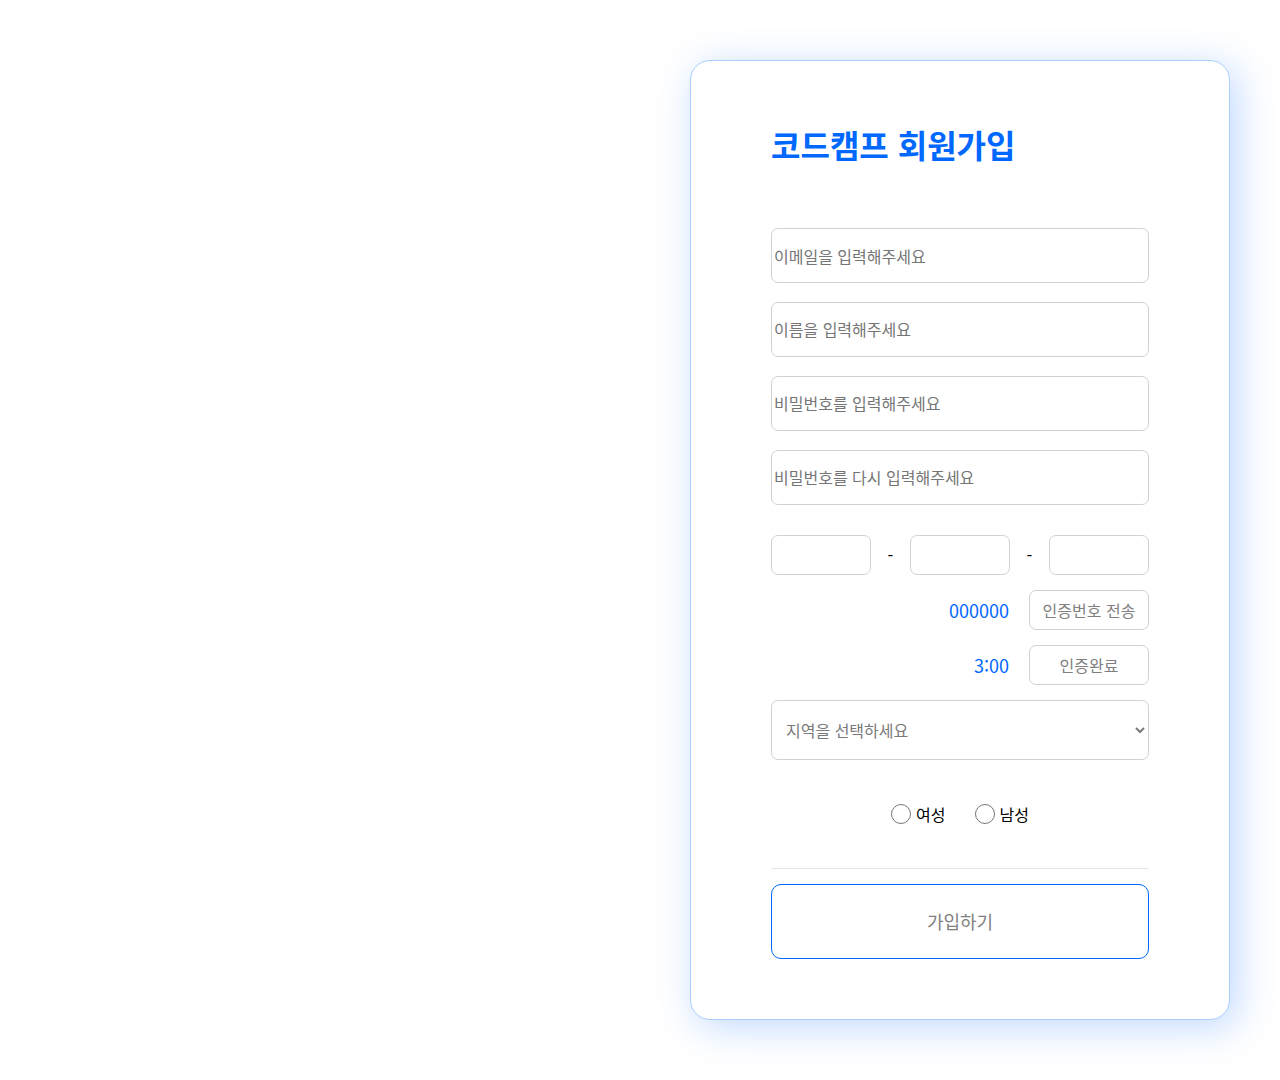
==== final/final.html @ 3c08fddd "내 인생의 첫잔디" ====
<!DOCTYPE html>
<html lang="ko">
<head>
    <title>회원가입</title>
    <link href="final.css" rel="stylesheet">
    <script src="final.js"></script>
</head>
<body>
    <div class="background">
        <div class="box">
            <div class="box__title">코드캠프 회원가입</div>
            <div class="box__body">
                <div class="input__info">
                    <input type="text" class= "name_input" placeholder="이메일을 입력해주세요" id="name1">
                    <div id="error__email" class="errorBox"></div>
                    <input type="text" class= "name_input" placeholder="이름을 입력해주세요" id="name2">
                    <div id="error__name" class="errorBox"></div>
                    <input type="text" class= "name_input" placeholder="비밀번호를 입력해주세요" id="pw">
                    <div id="error__pw" class="errorBox"></div>
                    <input type="text" class= "name_input" placeholder="비밀번호를 다시 입력해주세요" id="re_pw">
                    <div id="error__repw" class="errorBox"></div>
                </div>
                <div class="phone">
                    <input type="text" id="p1" oninput="changeFocus1()" maxlength="3">-
                    <input type="text" id="p2" oninput="changeFocus2()" maxlength="4">-
                    <input type="text" id="p3" oninput="changeFocus3()" maxlength="4">
                </div>
                <div class="auth">
                    <div id="target" class="auth__number">000000</div>
                    <button onclick="auth()" id="start"class="auth__button" disabled='disabled'>인증번호 전송</button>
                </div>
                <div class="timer">
                    <div id="timer" class="timer__number">3:00</div>
                    <button disabled onclick="end()" id="finish" class="auth__button" disabled='disabled'>인증완료</button>
                </div>
                <select class="selectLocation" id="location">
                    <option value="" disabled selected>지역을 선택하세요</option>
                    <option>서울</option>
                    <option>인천</option>
                    <option>경기</option>
                </select>
                <div id="error__location" class="errorBox"></div>
                <div class="gendercheck">
                    <div class="female">
                        <input type="radio" name="gender" class="circle" id="femaleCircle">
                        <div class="genderName"> 여성</div>
                    </div>
                    <div class="male">
                        <input type="radio" name="gender" class="circle" id="maleCircle">
                        <div class="genderName"> 남성</div>
                    </div>
                </div>
                <div id="error__gender" class="errorBox"></div>
                <div class="divideLine"></div>
                <button class="signup" id="submit"  onclick="last__check()" disabled='disabled'>가입하기</button>
            </div>
        </div>
    </div> 
</body>
</html>
---- final/final.css ----
*{
    box-sizing: border-box;
    margin: 0;
}

html, body{
    width:100%;
    height: 100%;
}

.background{
    position: absolute;
    width: 1920px;
    height: 1080px;
    left: 0px;
    top: 0px;
    display: flex;
    flex-direction: center;
    align-items: center;
    justify-content: center;

    background: #FFFFFF;
}

.box{
    width: 540px;
    height: 960px;

    background: #FFFFFF;
    border: 1px solid #AACDFF;
    box-shadow: 7px 7px 39px rgba(0, 104, 255, 0.25);
    border-radius: 20px;

    display: flex;
    flex-direction: column;
    align-items: center;
    justify-content: space-between;
    padding: 60px 80px; 
}


.box__title{
    width: 100%;

    font-family: 'Noto Sans CJK KR';
    font-style: normal;
    font-weight: 700;
    font-size: 32px;
    line-height: 47px;
    margin-bottom: 60px;

    color: #0068FF;
}

.box__body{
    width: 100%;
    height: 100%;
    display: flex;
    flex-direction: column;
    justify-content: space-between;
    align-items: center;

}

.input__info{
    width: 100%;
    height: 40%;
    display: flex;
    flex-direction: column;
    justify-content: space-between;
    align-items: center;
}

.input__info input{
    width: 100%;
    height: 55px;

    background: #FFFFFF;
    border: 1px solid #D2D2D2;
    border-radius: 7px;

    font-family: 'Noto Sans CJK KR';
    font-style: normal;
    font-weight: 400;
    font-size: 16px;
    line-height: 24px;

    color: #797979;
}

.phone{
    width: 100%;
    display: flex;
    flex-direction: row;
    align-items: center;
    justify-content: space-between;
}

.phone input{
    width: 100px;
    height: 40px;

    background: #FFFFFF;
    border: 1px solid #D2D2D2;
    border-radius: 7px;
}

.auth{
    width: 100%;
    display: flex;
    flex-direction: row;
    align-items: center;
    justify-content: right;
}

.auth__number{
    font-family: 'Noto Sans CJK KR';
    font-style: normal;
    font-weight: 400;
    font-size: 18px;
    line-height: 27px;

    color: #0068FF;

}

.timer{
    width: 100%;
    display: flex;
    flex-direction: row;
    align-items: center;
    justify-content: right;
}

.timer__number{
    font-family: 'Noto Sans CJK KR';
    font-style: normal;
    font-weight: 400;
    font-size: 18px;
    line-height: 27px;

    color: #0068FF;
}

.auth__button{
    width: 120px;
    height: 40px;
    
    font-family: 'Noto Sans CJK KR';
    font-style: normal;
    font-weight: 400;
    font-size: 16px;
    line-height: 24px;

    text-align: center;

    background: #FFFFFF;
    color: gray;
    border: 1px solid #D2D2D2;
    border-radius: 7px;
    margin-left: 20px;

    display: flex;
    align-items: center;
    justify-content: center;
}

.selectLocation{
    width: 100%;
    height: 60px;

    background: #FFFFFF;
    border: 1px solid #D2D2D2;
    border-radius: 7px;

    font-family: 'Noto Sans CJK KR';
    font-style: normal;
    font-weight: 400;
    font-size: 16px;
    line-height: 24px;
    padding: 10px;

    color: #797979;
}

.gendercheck{
    width: 100%;
    display: flex;
    flex-direction: row;
    justify-content: space-between;
    padding: 0 120px;
}

.female{
    display: flex;
    flex-direction: row;
    align-items: center;
}

.male{
    display: flex;
    flex-direction: row;
    align-items: center;
}

.circle{
    width: 20px;
    height: 19.95px;
    background: #EBEBEB;
    border: 1px solid #D2D2D2;
    margin-right: 5px;
}

.genderName{
    font-family: 'Noto Sans CJK KR';
    font-style: normal;
    font-weight: 400;
    font-size: 16px;
    line-height: 24px;

    color: #000000;
}

.divideLine{
    width: 100%;
    border-top: 1px solid #E6E6E6;
}

.signup{
    width:100%;
    height: 75px;

    background: #FFFFFF;
    border: 1px solid #0068FF;
    border-radius: 10px;

    font-family: 'Noto Sans CJK KR';
    font-style: normal;
    font-weight: 400;
    font-size: 18px;
    line-height: 27px;

    text-align: center;

    color: gray;

    display: flex;
    align-items: center;
    justify-content: center;
}

.errorBox{
    width: 100%;
    height: 12px;
    font-size: 11px;
    text-align: center;
    display: flex;
    flex-direction: row;
    justify-content: center;
    color: red;
}
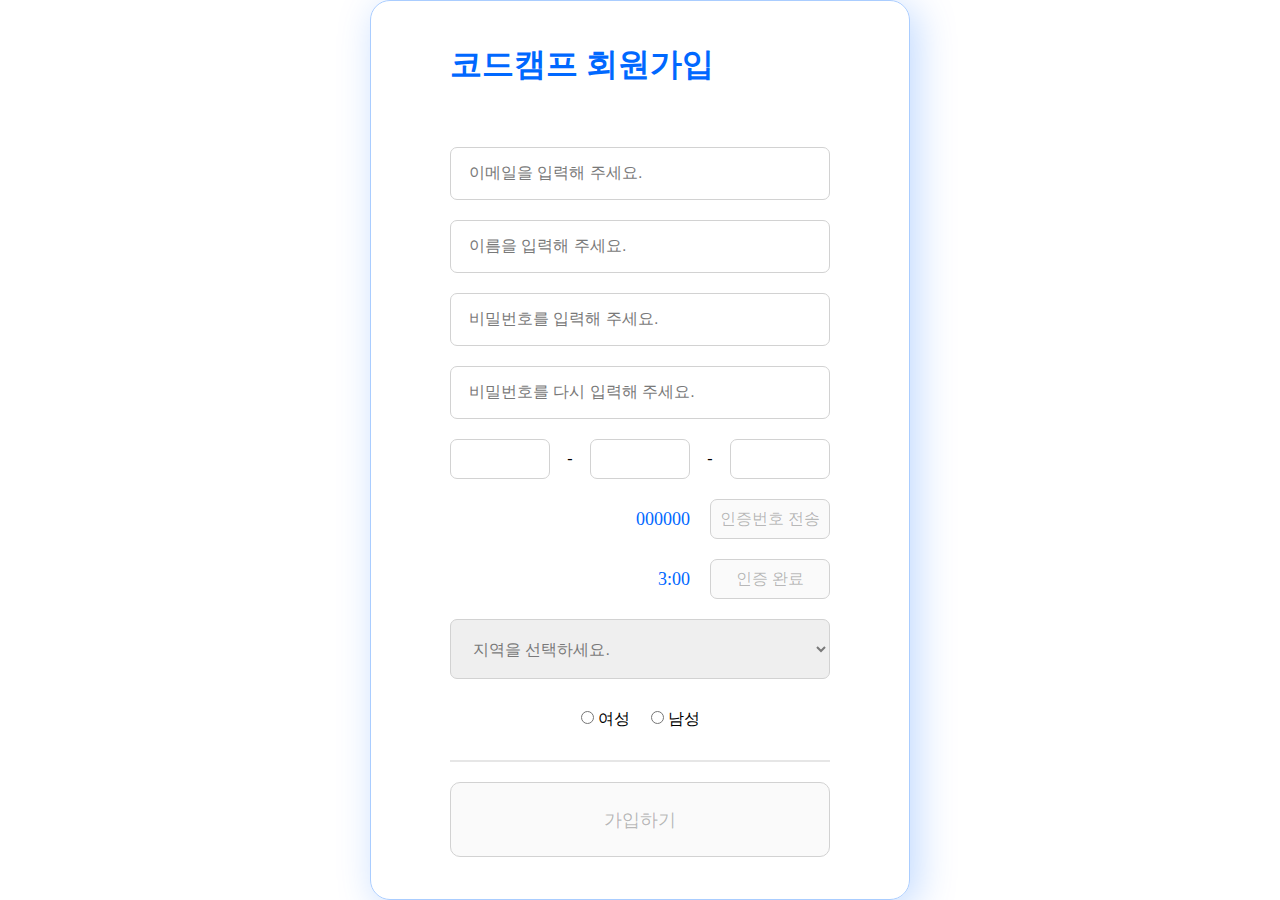
==== commit 7a843f15: "수정" ====
--- a/final/final.html
+++ b/final/final.html
@@ -1,60 +1,56 @@
 <!DOCTYPE html>
 <html lang="ko">
 <head>
-    <title>회원가입</title>
-    <link href="final.css" rel="stylesheet">
-    <script src="final.js"></script>
+    <title>코드캠프 회원가입</title>
+    <link href="final.css" rel="stylesheet" />
+    <script src="final.js" ></script>
 </head>
 <body>
-    <div class="background">
-        <div class="box">
-            <div class="box__title">코드캠프 회원가입</div>
-            <div class="box__body">
-                <div class="input__info">
-                    <input type="text" class= "name_input" placeholder="이메일을 입력해주세요" id="name1">
-                    <div id="error__email" class="errorBox"></div>
-                    <input type="text" class= "name_input" placeholder="이름을 입력해주세요" id="name2">
-                    <div id="error__name" class="errorBox"></div>
-                    <input type="text" class= "name_input" placeholder="비밀번호를 입력해주세요" id="pw">
-                    <div id="error__pw" class="errorBox"></div>
-                    <input type="text" class= "name_input" placeholder="비밀번호를 다시 입력해주세요" id="re_pw">
-                    <div id="error__repw" class="errorBox"></div>
-                </div>
-                <div class="phone">
-                    <input type="text" id="p1" oninput="changeFocus1()" maxlength="3">-
-                    <input type="text" id="p2" oninput="changeFocus2()" maxlength="4">-
-                    <input type="text" id="p3" oninput="changeFocus3()" maxlength="4">
-                </div>
-                <div class="auth">
-                    <div id="target" class="auth__number">000000</div>
-                    <button onclick="auth()" id="start"class="auth__button" disabled='disabled'>인증번호 전송</button>
-                </div>
-                <div class="timer">
-                    <div id="timer" class="timer__number">3:00</div>
-                    <button disabled onclick="end()" id="finish" class="auth__button" disabled='disabled'>인증완료</button>
-                </div>
-                <select class="selectLocation" id="location">
-                    <option value="" disabled selected>지역을 선택하세요</option>
-                    <option>서울</option>
-                    <option>인천</option>
-                    <option>경기</option>
-                </select>
-                <div id="error__location" class="errorBox"></div>
-                <div class="gendercheck">
-                    <div class="female">
-                        <input type="radio" name="gender" class="circle" id="femaleCircle">
-                        <div class="genderName"> 여성</div>
-                    </div>
-                    <div class="male">
-                        <input type="radio" name="gender" class="circle" id="maleCircle">
-                        <div class="genderName"> 남성</div>
-                    </div>
-                </div>
-                <div id="error__gender" class="errorBox"></div>
-                <div class="divideLine"></div>
-                <button class="signup" id="submit"  onclick="last__check()" disabled='disabled'>가입하기</button>
+    <div class="wrapper">
+        <h3>코드캠프 회원가입</h3>
+        <input class="inputbox" id="email" type="text" placeholder="이메일을 입력해 주세요."/>
+        <div class="error" id="error__email"></div>
+        <input class="inputbox" id="writer" type="text" placeholder="이름을 입력해 주세요."/>
+        <div class="error" id="error__writer"></div>
+        <input class="inputbox" id="password1" type="password" placeholder="비밀번호를 입력해 주세요."/>
+        <div class="error" id="error__password1"></div>
+        <input class="inputbox" id="password2" type="password" placeholder="비밀번호를 다시 입력해 주세요."/>
+        <div class="error" id="error__password2"></div>
+        <div class="phone__wrapper">
+            <input id="phone1" class="phoneNum" type="text" onchange="changePhone1()" onkeyup="onchange()" maxlength="3"/> -
+            <input id="phone2" class="phoneNum" onchange="changePhone2()" onkeyup="onchange()" maxlength="4"/> -
+            <input id="phone3" class="phoneNum" onchange="changePhone3()" onkeyup="onchange()" maxlength="4"/>
+        </div>
+        <div class="token__wrapper">
+            <div class="token" id="token">000000</div>
+            <button id="token__button" onclick="getToken()" disabled>인증번호 전송</button>
+        </div>
+        <div class="token__wrapper">
+            <div class="token__timer" id="token__timer">3:00</div>
+            <button id="token__timer__confirm__button" onclick="getTokenTimerConfirm()" disabled>인증 완료</button>
+        </div>
+        <div class="location__wrapper">
+            <select class="location" id="location">
+                <option disabled selected>지역을 선택하세요.</option>
+                <option>서울</option>
+                <option>경기</option>
+                <option>인천</option>
+            </select>
+        </div>
+        <div class="error" id="error__location"></div>
+        <div class="gender__wrapper">
+            <div class="gender">
+                <input type="radio" name="gender" id="gender__woman" class="gender__radio"> 여성
+            </div>
+            <div class="gender">
+                <input type="radio" name="gender" id="gender__man" class="gender__radio"/> 남성
             </div>
         </div>
-    </div> 
+        <div class="error" id="error__gender"></div>
+        <hr />
+        <div class="footer">
+            <button id="signup__button" onclick="signup()" disabled>가입하기</button>
+        </div>
+    </div>
 </body>
 </html>--- a/final/final.css
+++ b/final/final.css
@@ -1,261 +1,139 @@
-*{
+* {
     box-sizing: border-box;
-    margin: 0;
+    margin: 0px;
 }
 
-html, body{
-    width:100%;
-    height: 100%;
+body {
+    width: 100vw;
+    height: 100vh;
+    display: flex;
+    flex-direction: row;
+    justify-content: center;
+    align-items: center;
 }
 
-.background{
-    position: absolute;
-    width: 1920px;
-    height: 1080px;
-    left: 0px;
-    top: 0px;
-    display: flex;
-    flex-direction: center;
-    align-items: center;
-    justify-content: center;
-
-    background: #FFFFFF;
-}
-
-.box{
+.wrapper {
     width: 540px;
-    height: 960px;
-
-    background: #FFFFFF;
+    height: 900px;
     border: 1px solid #AACDFF;
     box-shadow: 7px 7px 39px rgba(0, 104, 255, 0.25);
     border-radius: 20px;
-
     display: flex;
     flex-direction: column;
+    justify-content: center;
     align-items: center;
-    justify-content: space-between;
-    padding: 60px 80px; 
+    padding: 60px;
 }
 
-
-.box__title{
-    width: 100%;
-
-    font-family: 'Noto Sans CJK KR';
-    font-style: normal;
-    font-weight: 700;
-    font-size: 32px;
-    line-height: 47px;
-    margin-bottom: 60px;
-
-    color: #0068FF;
+.error {
+    color: red;
+    height: 10px;
+    font-size: 11px;
 }
 
-.box__body{
-    width: 100%;
-    height: 100%;
+h3 {
+    font-size: 32px;
+    color: #0068FF;
+    font-weight: bold;
+    width: 380px;
+    margin-bottom: 40px;
+}
+
+.inputbox {
+    width: 380px;
+    height: 60px;
+    background-color: white;
+    border-radius: 7px;
+    border: 1px solid #D2D2D2;
+    padding: 18px;
+    margin-top: 20px;
+}
+
+.inputbox::placeholder {
+    color: #797979;
+    font-size: 16px;
+}
+
+.phone__wrapper {
+    width: 380px;
+    height: 40px;
     display: flex;
-    flex-direction: column;
+    flex-direction: row;
     justify-content: space-between;
     align-items: center;
-
+    margin-top: 20px;
 }
 
-.input__info{
-    width: 100%;
-    height: 40%;
-    display: flex;
-    flex-direction: column;
-    justify-content: space-between;
-    align-items: center;
+.phoneNum {
+    width: 100px;
+    height: 40px;
+    border: 1px solid #D2D2D2;
+    border-radius: 7px;
+    font-size: 16px;
+    text-align: center;
 }
 
-.input__info input{
-    width: 100%;
-    height: 55px;
+.token__wrapper {
+    width: 380px;
+    height: 40px;
+    display: flex;
+    flex-direction: row;
+    justify-content: flex-end;
+    align-items: center;
+    margin-top: 20px;
+}
 
-    background: #FFFFFF;
+.token, .token__timer {
+    color: #0068FF;
+    font-size: 18px;
+}
+
+#token__button, #token__timer__confirm__button {
+    width: 120px;
+    height: 40px;
+    border-radius: 7px;
+    margin-left: 20px;
+    border: 1px solid #D2D2D2;
+    font-size: 16px;
+}
+
+.location {
+    margin-top: 20px;
+    width: 380px;
+    height: 60px;
     border: 1px solid #D2D2D2;
     border-radius: 7px;
-
-    font-family: 'Noto Sans CJK KR';
-    font-style: normal;
-    font-weight: 400;
     font-size: 16px;
-    line-height: 24px;
-
+    padding: 18px;
     color: #797979;
 }
 
-.phone{
-    width: 100%;
-    display: flex;
-    flex-direction: row;
-    align-items: center;
-    justify-content: space-between;
-}
-
-.phone input{
-    width: 100px;
+.gender__wrapper {
+    width: 380px;
     height: 40px;
-
-    background: #FFFFFF;
-    border: 1px solid #D2D2D2;
-    border-radius: 7px;
-}
-
-.auth{
-    width: 100%;
-    display: flex;
-    flex-direction: row;
-    align-items: center;
-    justify-content: right;
-}
-
-.auth__number{
-    font-family: 'Noto Sans CJK KR';
-    font-style: normal;
-    font-weight: 400;
-    font-size: 18px;
-    line-height: 27px;
-
-    color: #0068FF;
-
-}
-
-.timer{
-    width: 100%;
-    display: flex;
-    flex-direction: row;
-    align-items: center;
-    justify-content: right;
-}
-
-.timer__number{
-    font-family: 'Noto Sans CJK KR';
-    font-style: normal;
-    font-weight: 400;
-    font-size: 18px;
-    line-height: 27px;
-
-    color: #0068FF;
-}
-
-.auth__button{
-    width: 120px;
-    height: 40px;
-    
-    font-family: 'Noto Sans CJK KR';
-    font-style: normal;
-    font-weight: 400;
-    font-size: 16px;
-    line-height: 24px;
-
-    text-align: center;
-
-    background: #FFFFFF;
-    color: gray;
-    border: 1px solid #D2D2D2;
-    border-radius: 7px;
-    margin-left: 20px;
-
-    display: flex;
-    align-items: center;
-    justify-content: center;
-}
-
-.selectLocation{
-    width: 100%;
-    height: 60px;
-
-    background: #FFFFFF;
-    border: 1px solid #D2D2D2;
-    border-radius: 7px;
-
-    font-family: 'Noto Sans CJK KR';
-    font-style: normal;
-    font-weight: 400;
-    font-size: 16px;
-    line-height: 24px;
-    padding: 10px;
-
-    color: #797979;
-}
-
-.gendercheck{
-    width: 100%;
-    display: flex;
-    flex-direction: row;
-    justify-content: space-between;
-    padding: 0 120px;
-}
-
-.female{
-    display: flex;
-    flex-direction: row;
-    align-items: center;
-}
-
-.male{
-    display: flex;
-    flex-direction: row;
-    align-items: center;
-}
-
-.circle{
-    width: 20px;
-    height: 19.95px;
-    background: #EBEBEB;
-    border: 1px solid #D2D2D2;
-    margin-right: 5px;
-}
-
-.genderName{
-    font-family: 'Noto Sans CJK KR';
-    font-style: normal;
-    font-weight: 400;
-    font-size: 16px;
-    line-height: 24px;
-
-    color: #000000;
-}
-
-.divideLine{
-    width: 100%;
-    border-top: 1px solid #E6E6E6;
-}
-
-.signup{
-    width:100%;
-    height: 75px;
-
-    background: #FFFFFF;
-    border: 1px solid #0068FF;
-    border-radius: 10px;
-
-    font-family: 'Noto Sans CJK KR';
-    font-style: normal;
-    font-weight: 400;
-    font-size: 18px;
-    line-height: 27px;
-
-    text-align: center;
-
-    color: gray;
-
-    display: flex;
-    align-items: center;
-    justify-content: center;
-}
-
-.errorBox{
-    width: 100%;
-    height: 12px;
-    font-size: 11px;
-    text-align: center;
     display: flex;
     flex-direction: row;
     justify-content: center;
-    color: red;
+    align-items: center;
+    margin-top: 30px;
+}
+
+.gender {
+    width: 70px;
+    text-align: center;
+}
+
+hr {
+    margin-top: 30px;
+    margin-bottom: 20px;
+    border: 1px solid #e6e6e6;
+    width: 380px;
+}
+
+#signup__button {
+    width: 380px;
+    height: 75px;
+    border: 1px solid #D2D2D2;
+    border-radius: 10px;
+    font-size: 18px;
 }